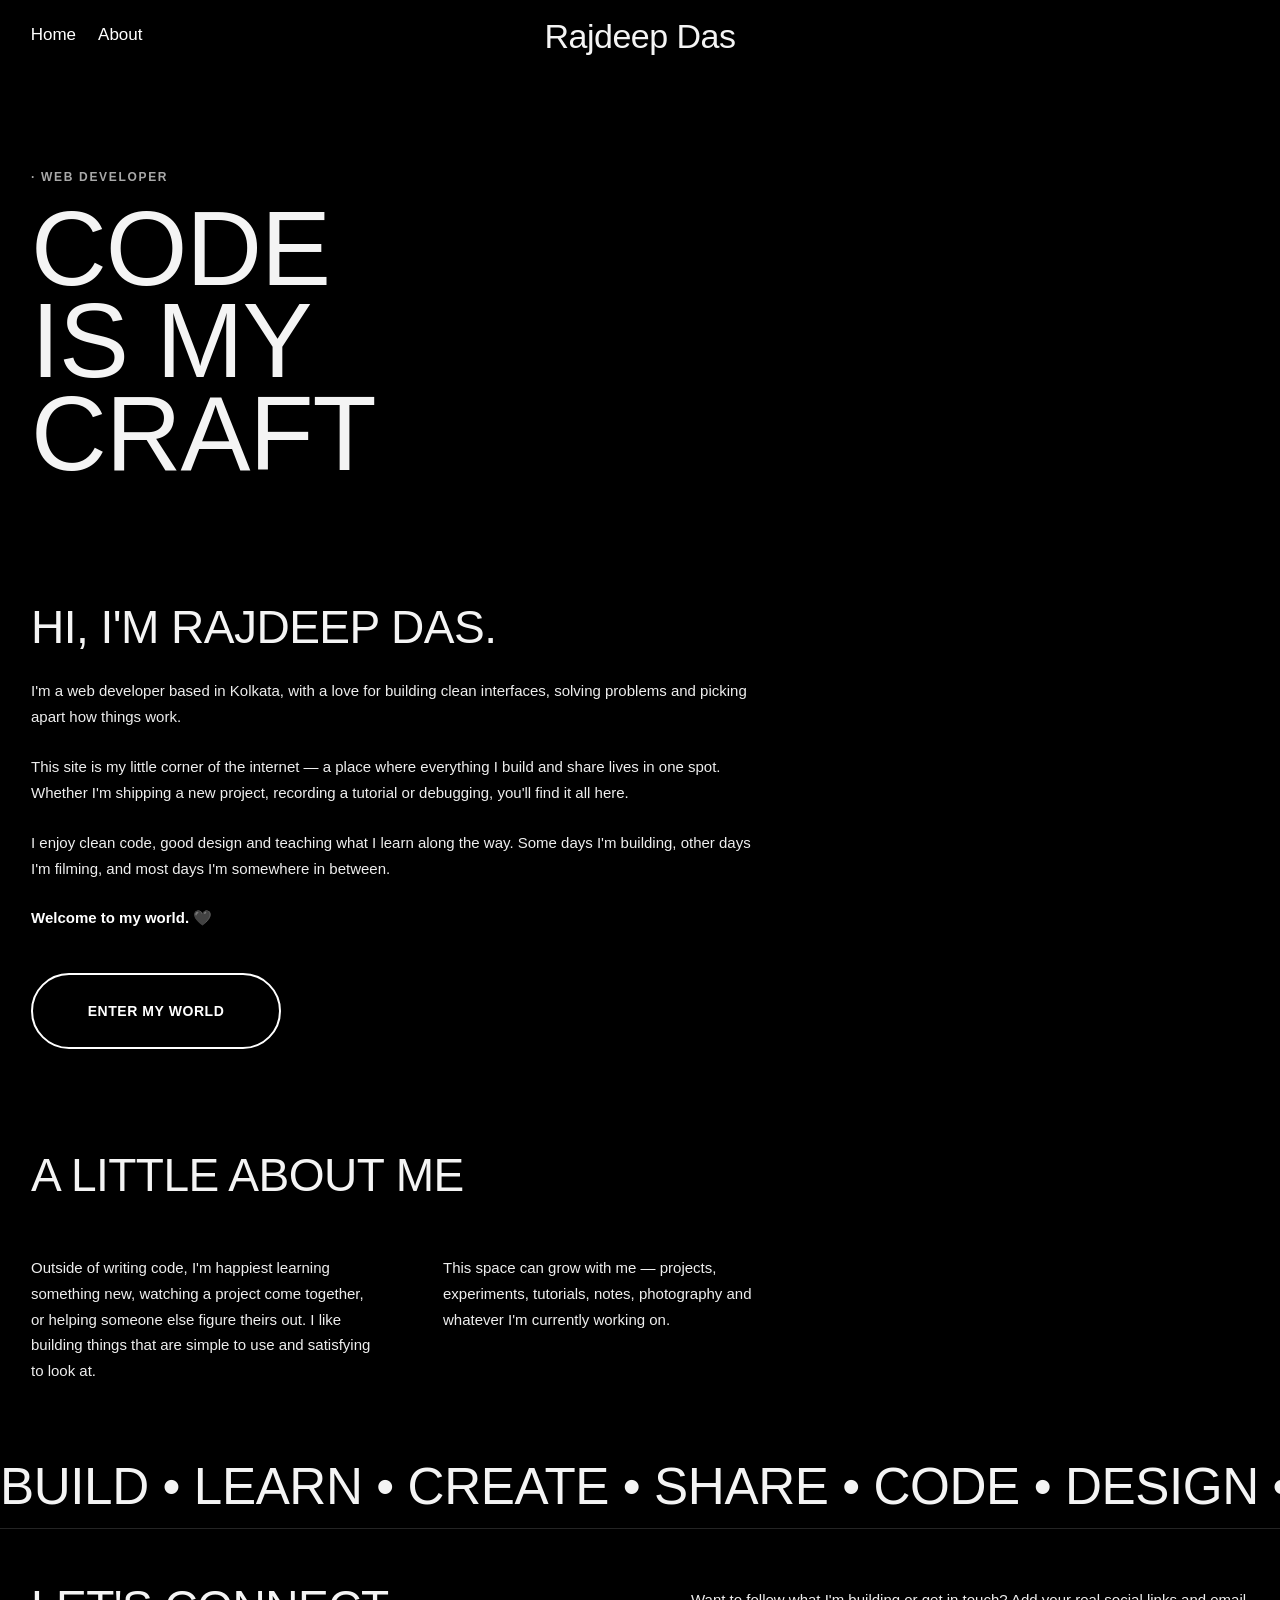
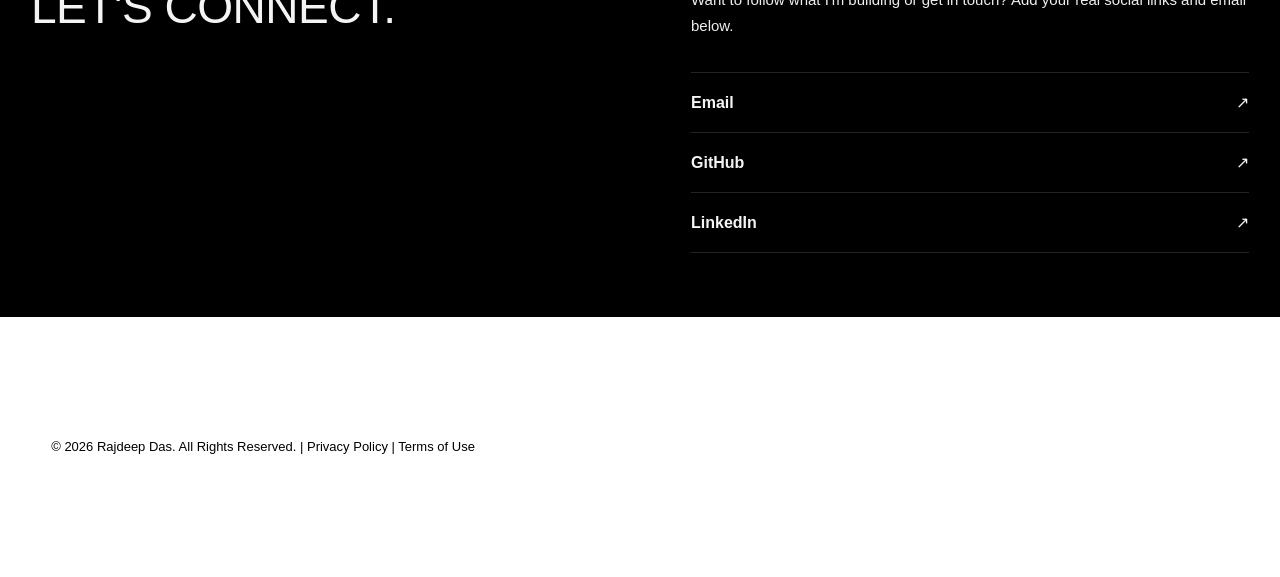
==== index.html @ 09989c33 "Add files via upload You can check if a social media handle is available across multiple platforms a" ====
<!DOCTYPE html>
<html lang="en">
<head>
  <meta charset="UTF-8">
  <meta name="viewport" content="width=device-width, initial-scale=1.0">
  <meta name="description" content="Rajdeep Das — software engineer and web developer.">
  <title>Rajdeep Das</title>
  <link rel="stylesheet" href="style.css">
</head>
<body>
  <header class="site-header" id="top">
    <nav class="desktop-nav" aria-label="Primary navigation">
      <a class="active" href="#top">Home</a>

      <div class="nav-dropdown">
        <button class="nav-dropdown-trigger" id="about-menu-trigger" type="button"
                aria-expanded="false" aria-controls="about-menu">
          About
        </button>

        <div class="nav-dropdown-menu" id="about-menu" role="menu" aria-label="About navigation">
          <a href="index.html#about" role="menuitem">About</a>
          <a href="connect_with_me.html#top" role="menuitem">Connect with Me</a>
          <a href="contact.html#top" role="menuitem">Contact</a>
          <a href="PrivatePolicy.html#top" role="menuitem">Privacy Policy</a>
          <a href="terms.html#top" role="menuitem">Terms of Use</a>
        </div>
      </div>
    </nav>

    <a class="wordmark" href="#top" aria-label="Rajdeep Das home">Rajdeep Das</a>

    <button class="menu-btn" id="menu-btn" type="button"
            aria-label="Open navigation" aria-expanded="false" aria-controls="mobile-menu">
      <span></span>
      <span></span>
    </button>
  </header>
  
  <nav class="mobile-menu" id="mobile-menu" aria-label="Mobile navigation" aria-hidden="true">
    <div class="mobile-menu-inner">
      <a href="#top" class="mobile-main-link">Home</a>
      <button class="mobile-about-toggle" id="mobile-about-toggle" type="button"
              aria-expanded="false" aria-controls="mobile-about-menu">
        <span>About</span><span class="mobile-arrow" aria-hidden="true">›</span>
      </button>

      <div class="mobile-about-menu" id="mobile-about-menu" aria-hidden="true">
        <button class="mobile-back" id="mobile-back" type="button">
          <span aria-hidden="true">‹</span> Back
        </button>
        <a href="index.html#about">About</a>
        <a href="connect_with_me.html#top">Connect with Me</a>
        <a href="contact.html#top">Contact</a>
        <a href="PrivatePolicy.html#top">Privacy Policy</a>
        <a href="terms.html#top">Terms of Use</a>
      </div>
    </div>
  </nav>

  <main>
    <section class="hero" aria-labelledby="hero-title">
      <div class="hero-copy">
        <p class="eyebrow reveal">· Web developer</p>
        <h1 id="hero-title" class="reveal">Code<br>is my<br>craft</h1>
      </div>
    </section>
  
    <section class="intro section-shell" id="about">
      <div class="intro-copy">
        <h2 class="reveal">Hi, I'm Rajdeep Das.</h2>
        <p class="reveal">I'm a web developer based in Kolkata, with a love for building clean interfaces, solving
          problems and picking apart how things work.</p>
        <p class="reveal">This site is my little corner of the internet — a place where everything I build and share lives
          in one spot. Whether I'm shipping a new project, recording a tutorial or debugging, you'll find it all here.</p>
        <p class="reveal">I enjoy clean code, good design and teaching what I learn along the way. Some days I'm building,
          other days I'm filming, and most days I'm somewhere in between.</p>
        <p class="signoff reveal">Welcome to my world. 🖤</p>
        <a href="connect_with_me.html" class="outline-button reveal">Enter my world</a>
      </div>
    </section>
  
    <section class="about-more section-shell" id="connect">
      <div class="section-heading">
        <h2 class="reveal">A little about me</h2>
      </div>
      <div class="about-grid">
        <p class="reveal">Outside of writing code, I'm happiest learning something new, watching a project come together,
          or helping someone else figure theirs out. I like building things that are simple to use and satisfying to look
          at.</p>
        <p class="reveal">This space can grow with me — projects, experiments, tutorials, notes, photography and whatever
          I'm currently working on.</p>
      </div>
    </section>
  
    <section class="ticker" aria-label="Site message">
      <div class="ticker-track">
        <span>Build • Learn • Create • Share • Code • Design • Build • Learn • Create • Share •</span>
        <span aria-hidden="true">Build • Learn • Create • Share • Code • Design • Build • Learn • Create • Share •</span>
      </div>
    </section>
  
    <section class="connect section-shell" id="contact">
      <div class="section-heading">
        <h2 class="reveal">Let's connect.</h2>
      </div>
      <div class="connect-content">
        <p class="reveal">Want to follow what I'm building or get in touch? Add your real social links and email below.
        </p>
        <div class="link-list">
          <a class="reveal" href="mailto:rajdeepdas2212@gmail.com?subject=Hello%20Rajdeep&body=Hi%20Rajdeep,">
            Email <span>↗</span>
          </a>
          <a class="reveal" href="https://github.com/rajdeepdas2212" target="_blank" rel="noopener noreferrer">
            GitHub <span>↗</span>
          </a>
          <a class="reveal" href="https://www.linkedin.com/in/codewithrajdeep2212/" target="_blank"
            rel="noopener noreferrer">
            LinkedIn <span>↗</span>
          </a>
        </div>
      </div>
    </section>
  </main>

<footer class="site-footer reveal">
  <div class="footer-inner">
    <span>© 2026 Rajdeep Das. All Rights Reserved.</span>
    <span class="separator">|</span>
    <a href="PrivatePolicy.html#top">Privacy Policy</a>
    <span class="separator">|</span>
    <a href="terms.html">Terms of Use</a>
  </div>
</footer>

  <script src="script.js"></script>
</body>
</html>
---- style.css ----
/* Rajdeep Das — typography/layout pass based on the supplied sample reference. */

@font-face {
  font-family: "Anton";
  font-style: normal;
  font-weight: 400;
  font-display: swap;
  src: url("https://file.squarespace-cdn.com/content/v2/namespaces/fonts/libraries/sqsp/assets/c8e5d1ad-81b6-48b9-a934-7d681ff1bd5d/latin.woff2") format("woff2");
}

@font-face {
  font-family: "Inter";
  font-style: normal;
  font-weight: 400;
  font-display: swap;
  src: url("https://file.squarespace-cdn.com/content/v2/namespaces/fonts/libraries/sqsp/assets/ac496057-4c9f-4e6b-ae6d-795906fe1a84/latin.woff2") format("woff2");
}

@font-face {
  font-family: "Inter";
  font-style: normal;
  font-weight: 700;
  font-display: swap;
  src: url("https://file.squarespace-cdn.com/content/v2/namespaces/fonts/libraries/sqsp/assets/b649195f-d7be-4a83-88d7-87c74c1f1590/latin.woff2") format("woff2");
}

:root {
  --black: #000;
  --white: #fff;
  --text: #f4f4f4;
  --muted: #a9a9a9;
  --line: #242424;
  --max-width: 1440px;
  --gutter: clamp(18px, 2.4vw, 38px);
  --display: "Anton", Impact, "Arial Narrow Bold", sans-serif;
  --body: "Inter", Arial, sans-serif;
}

* {
  box-sizing: border-box;
}

html {
  scroll-behavior: smooth;
  background: var(--black);
}

body {
  margin: 0;
  min-width: 320px;
  overflow-x: hidden;
  background: var(--black);
  color: var(--text);
  font-family: var(--body);
  font-synthesis: none;
  -webkit-font-smoothing: antialiased;
  text-rendering: optimizeLegibility;
}

body.menu-open {
  overflow: hidden;
}

a {
  color: inherit;
  text-decoration: none;
}

button {
  font: inherit;
}

.site-header {
  position: relative;
  z-index: 50;
  width: 100%;
  min-height: 82px;
  padding: 22px var(--gutter) 14px;
  display: grid;
  grid-template-columns: 1fr auto 1fr;
  align-items: start;
  background: var(--black);
}

.wordmark {
  grid-column: 2;
  grid-row: 1;
  font-family: var(--display);
  font-size: clamp(34px, 2.65vw, 46px);
  font-weight: 400;
  line-height: .84;
  letter-spacing: -.015em;
  text-align: center;
  white-space: nowrap;
}

.desktop-nav {
  grid-column: 1;
  grid-row: 1;
  display: flex;
  align-items: center;
  gap: 18px;
  padding-top: 2px;
  font-size: 15px;
  line-height: 1;
}

.desktop-nav a {
  position: relative;
  padding-bottom: 7px;
}

.desktop-nav a::after {
  content: "";
  position: absolute;
  left: 0;
  right: 100%;
  bottom: 0;
  height: 1px;
  background: currentColor;
  transition: right .25s ease;
}

.desktop-nav a:hover::after,
.desktop-nav a.active::after {
  right: 0;
}

.menu-btn,
.mobile-menu {
  display: none;
}

.hero {
  width: min(100%, var(--max-width));
  min-height: clamp(420px, 55vh, 560px);
  margin: 0 auto;
  padding: clamp(60px, 6vw, 88px) var(--gutter) clamp(55px, 6vw, 86px);
  display: flex;
  align-items: center;
}

.hero-copy {
  width: min(100%, 780px);
  transform: translateY(-2%);
}

.eyebrow,
.section-label {
  margin: 0 0 18px;
  color: var(--muted);
  font-size: 12px;
  line-height: 1.2;
  font-weight: 700;
  letter-spacing: .14em;
  text-transform: uppercase;
}

.eyebrow {
  display: inline-flex;
  align-items: baseline;
  gap: 0;
}

.hero h1 {
  margin: 0;
  max-width: 8ch;
  font-family: var(--display);
  font-size: clamp(68px, 8.2vw, 122px);
  font-weight: 400;
  line-height: .88;
  letter-spacing: -.01em;
  text-transform: uppercase;
  white-space: normal;
  overflow-wrap: normal;
}

.section-shell {
  width: min(100%, var(--max-width));
  margin-inline: auto;
  padding-inline: var(--gutter);
}

.intro {
  padding-top: 30px;
  padding-bottom: 48px;
}

.intro-copy {
  width: min(100%, 760px);
}

.intro h2,
.about-more h2,
.skills h2,
.connect h2 {
  margin: 0 0 30px;
  font-family: var(--display);
  font-size: clamp(38px, 3.6vw, 56px);
  font-weight: 400;
  line-height: .9;
  letter-spacing: -.012em;
  text-transform: uppercase;
}

.intro p,
.about-grid p,
.connect-content > p {
  max-width: 720px;
  margin: 0 0 24px;
  color: #eeeeee;
  font-size: clamp(15px, 1.15vw, 18px);
  line-height: 1.72;
}

.signoff {
  color: var(--white) !important;
  font-weight: 700;
}

.outline-button {
  display: inline-flex;
  align-items: center;
  justify-content: center;
  min-width: 250px;
  min-height: 76px;
  margin-top: 18px;
  padding: 16px 30px;
  border: 2px solid var(--white);
  border-radius: 999px;
  font-size: 14px;
  line-height: 1;
  font-weight: 600;
  letter-spacing: .04em;
  text-transform: uppercase;
  transition: background .25s ease, color .25s ease, transform .25s ease;
}

.outline-button:hover {
  background: var(--white);
  color: var(--black);
  transform: translateY(-2px);
}

.ticker {
  width: 100%;
  overflow: hidden;
  padding: 16px 0 18px;
  border: 0;
  background: transparent;
  white-space: nowrap;
}

.ticker-track {
  display: flex;
  width: max-content;
  animation: marquee 25s linear infinite;
}

.ticker span {
  padding-right: 28px;
  font-family: var(--display);
  font-size: clamp(34px, 4vw, 58px);
  font-weight: 400;
  line-height: .9;
  letter-spacing: -.008em;
  text-transform: uppercase;
}

@keyframes marquee {
  to {
    transform: translateX(-50%);
  }
}

.about-more,
.connect {
  padding-top: 58px;
  padding-bottom: 64px;
}

.about-more {
  display: grid;
  grid-template-columns: 1fr;
  gap: 28px;
}

.about-grid {
  display: grid;
  grid-template-columns: 1fr 1fr;
  gap: clamp(30px, 5vw, 70px);
  align-self: start;
  max-width: 760px;
}

.about-grid p {
  margin: 0;
}





.connect {
  display: grid;
  grid-template-columns: minmax(280px, .9fr) minmax(0, 1.1fr);
  gap: clamp(40px, 8vw, 120px);
  border-top: 1px solid var(--line);
}

.connect-content {
  align-self: start;
}

.link-list {
  display: grid;
  margin-top: 34px;
  border-top: 1px solid var(--line);
}

.link-list a {
  display: flex;
  align-items: center;
  justify-content: space-between;
  gap: 20px;
  padding: 20px 0;
  border-bottom: 1px solid var(--line);
  font-size: 16px;
  font-weight: 600;
  transition: padding .2s ease;
}

.link-list a:hover {
  padding-inline: 10px;
}

/* Base Footer Style */
.site-footer {
  min-height: auto;
  padding: 20px 4vw;
  display: flex;
  align-items: center;
  justify-content: flex-start;
  background: var(--white, #ffffff);
  color: var(--black, #000000);
  font-size: 13px;
  line-height: 1.4;
  overflow-x: auto;
}

/* Tablet */

.desktop-nav {
  grid-column: 1;
  grid-row: 1;
  display: flex;
  align-items: center;
  gap: 22px;
  padding-top: 3px;
  font-size: 17px;
  line-height: 1.2;
}

.desktop-nav>a,
.nav-dropdown-trigger {
  position: relative;
  border: 0;
  padding: 0;
  color: #fff;
  background: transparent;
  font: inherit;
  cursor: pointer;
  text-decoration: none;
}

.desktop-nav>a::after,
.nav-dropdown-trigger::after {
  display: none !important;
}

.nav-dropdown {
  position: relative;
}

.nav-dropdown-menu {
  position: absolute;
  top: calc(100% + 1px);
  left: -1px;
  width: max-content;
  min-width: 226px;
  padding: 16px 20px 17px;
  display: grid;
  gap: 13px;
  background: #000;
  border: 1px solid #333;
  opacity: 0;
  visibility: hidden;
  pointer-events: none;
  transform: translateY(-4px);
  transition: opacity .16s ease, transform .16s ease, visibility .16s ease;
}

.nav-dropdown:hover .nav-dropdown-menu,
.nav-dropdown:focus-within .nav-dropdown-menu,
.nav-dropdown-menu.is-open {
  opacity: 1;
  visibility: visible;
  pointer-events: auto;
  transform: translateY(0);
}

.nav-dropdown-menu a {
  position: relative;
  display: table;
  width: fit-content;
  font-size: 16px;
  line-height: 1.25;
  text-decoration: none !important;
  background: transparent !important;
}

.nav-dropdown-menu a::after {
  content: "";
  position: absolute;
  left: 0;
  bottom: -3px;
  width: 100%;
  height: 1px;
  background: currentColor;
  transform: scaleX(0);
  transform-origin: left center;
  transition: transform .2s ease;
}

.nav-dropdown-menu a:hover::after,
.nav-dropdown-menu a:focus-visible::after {
  transform: scaleX(1);
}

@media (max-width: 900px) {
  .site-header {
    min-height: 92px;
    padding-top: 27px;
  }

  .desktop-nav {
    display: none;
  }

  .menu-btn {
    grid-column: 3;
    grid-row: 1;
    display: grid;
    gap: 8px;
    justify-self: end;
    width: 48px;
    padding: 10px 0;
    border: 0;
    background: transparent;
    cursor: pointer;
  }

  .menu-btn span {
    display: block;
    width: 42px;
    height: 2px;
    margin-left: auto;
    background: var(--white);
    transition: transform .25s ease;
  }

  .menu-btn.is-open span:first-child {
    transform: translateY(5px) rotate(45deg);
  }

  .menu-btn.is-open span:last-child {
    transform: translateY(-5px) rotate(-45deg);
  }

  .mobile-menu {
    position: fixed;
    inset: 92px 0 auto 0;
    z-index: 25;
    display: grid;
    max-height: 0;
    overflow: hidden;
    background: #050505;
    transition: max-height .3s ease;
  }

  .mobile-menu.open {
    max-height: 430px;
    border-bottom: 1px solid var(--line);
  }

  .mobile-menu a {
    padding: 19px var(--gutter);
    border-top: 1px solid var(--line);
    font-size: 17px;
  }

  .hero {
    min-height: 500px;
    padding-top: 62px;
    padding-bottom: 64px;
  }

  .hero h1 {
    font-size: clamp(62px, 13vw, 108px);
  }

  .about-more,
  .connect {
    grid-template-columns: 1fr;
    gap: 45px;
  }

  .about-grid {
    grid-template-columns: 1fr 1fr;
  }

  .skills-grid {
    grid-template-columns: repeat(2, 1fr);
  }
}

/* Phone */
@media (max-width: 600px) {
  .site-header {
    min-height: 82px;
    padding: 23px var(--gutter) 21px;
  }

  .wordmark {
    font-size: 34px;
    line-height: .86;
  }

  .menu-btn {
    width: 40px;
  }

  .menu-btn span {
    width: 34px;
  }

  .mobile-menu {
    inset: 82px 0 auto 0;
  }

  .mobile-menu a {
    padding: 18px var(--gutter);
    font-size: 16px;
  }

  .hero {
    min-height: auto;
    padding-top: 54px;
    padding-bottom: 52px;
    align-items: flex-start;
  }

  .hero-copy {
    width: 100%;
    transform: none;
  }

  .eyebrow {
    margin-bottom: 16px;
    font-size: 9px;
  }

  .hero h1 {
    max-width: 7ch;
    font-size: clamp(54px, 15.5vw, 88px);
    line-height: .9;
    letter-spacing: -.005em;
  }

  .intro,
  .about-more,
  .connect {
    padding-top: 48px;
    padding-bottom: 52px;
  }

  .intro-copy,
  .connect-content {
    width: 100%;
  }

  .intro h2,
  .about-more h2,
  .skills h2,
  .connect h2 {
    margin-bottom: 25px;
    font-size: clamp(36px, 10.5vw, 49px);
    line-height: .9;
  }

  .intro p,
  .about-grid p,
  .connect-content > p {
    font-size: 15px;
    line-height: 1.7;
  }

  .outline-button {
    width: 100%;
    min-height: 68px;
    margin-top: 14px;
    font-size: 15px;
  }

  .ticker {
    padding: 12px 0 14px;
    border: 0;
    background: transparent;
  }

  .ticker span {
    font-size: 34px;
    padding-right: 24px;
  }

  .about-more,
  .connect {
    gap: 28px;
  }

  .about-grid {
    grid-template-columns: 1fr;
    gap: 25px;
  }

  .section-label {
    margin-bottom: 14px;
    font-size: 10px;
  }

  .skills-grid {
    grid-template-columns: 1fr;
  }

  .skill-item {
    min-height: 86px;
    padding: 22px;
    font-size: 16px;
  }

  .link-list {
    margin-top: 25px;
  }

  .link-list a {
    padding: 18px 0;
    font-size: 15px;
  }

}

@media (prefers-reduced-motion: reduce) {
  html {
    scroll-behavior: auto;
  }

  *,
  *::before,
  *::after {
    animation-duration: .01ms !important;
    animation-iteration-count: 1 !important;
    transition-duration: .01ms !important;
  }
}


/* Final section alignment / spacing pass */
.intro-copy,
.about-more .section-heading,
.about-more .about-grid {
  margin-left: 0;
}

.about-more .section-heading {
  width: min(100%, 760px);
}

.about-more .section-label {
  text-align: left;
}

.ticker {
  margin: 0;
  border: 0;
  background: transparent;
}

.connect {
  grid-template-columns: 1fr 1fr;
  gap: clamp(40px, 8vw, 120px);
}

/* Taller footer */
.site-footer {
  min-height: 260px;
  padding-top: 72px;
  padding-bottom: 72px;
}

/* Tablet Media Query */
@media (max-width: 900px) {
  .intro {
    padding-top: 30px;
    padding-bottom: 44px;
  }

  .about-more,
  .connect {
    padding-top: 52px;
    padding-bottom: 58px;
  }

  .about-more {
    grid-template-columns: 1fr;
  }

  .about-more .section-heading,
  .about-more .about-grid {
    width: 100%;
    max-width: 760px;
  }

  .connect {
    grid-template-columns: 1fr;
    gap: 36px;
  }
}

/* Mobile Phone Media Query */
@media (max-width: 600px) {
  .intro {
    padding-top: 28px;
    padding-bottom: 38px;
  }

  .about-more,
  .connect {
    padding-top: 42px;
    padding-bottom: 48px;
  }

  .about-more .section-heading {
    width: 100%;
  }

}

@media (max-width: 900px) {
  .nav-dropdown {
    display: none;
  }
}

/* Final navigation alignment */
.desktop-nav {
  align-items: flex-start;
}

.nav-dropdown {
  align-self: flex-start;
  padding-bottom: 0;
}

.nav-dropdown-trigger {
  display: block;
  margin: 0;
}

@media (max-width: 900px) {
  .mobile-menu {
    padding: 0;
  }

  .mobile-menu .nav-dropdown-menu {
    position: static;
    display: grid;
    min-width: 0;
    width: 100%;
    padding: 0;
    border: 0;
    box-shadow: none;
    opacity: 1;
    visibility: visible;
    transform: none;
    background: #050505;
  }

  .mobile-menu .nav-dropdown-menu a {
    display: block;
    padding: 19px var(--gutter);
    border-top: 1px solid var(--line);
    font-size: 17px;
  }
}


/* =========================================================
   Mobile navigation — same full-screen sliding effect as the
   Connect page, adapted to the black Index page.
   ========================================================= */
@media (max-width: 900px) {
  .site-header {
    position: relative;
    z-index: 100;
  }

  .menu-btn {
    position: fixed;
    top: 27px;
    right: var(--gutter);
    z-index: 101;
    display: flex;
    width: 42px;
    height: 30px;
    margin: 0;
    padding: 4px 0;
    border: 0;
    background: transparent;
    flex-direction: column;
    justify-content: space-between;
    align-items: flex-end;
    cursor: pointer;
  }

  .menu-btn span {
    display: block;
    width: 42px;
    height: 2px;
    margin: 0;
    background: var(--white);
    transform-origin: center;
    transition: transform .25s ease, opacity .2s ease;
  }

  /* Two animated bars become a normal X — never a chevron. */
  .menu-btn.is-open span:first-child {
    transform: translateY(10px) rotate(45deg);
  }

  .menu-btn.is-open span:last-child {
    transform: translateY(-10px) rotate(-45deg);
  }

  /* Full-screen drawer: black version of the Connect-page effect. */
  .mobile-menu {
    position: fixed;
    inset: 0;
    z-index: 60;
    display: block;
    width: 100%;
    height: 100dvh;
    max-height: none;
    padding: 0;
    overflow: hidden;
    background: var(--black);
    visibility: hidden;
    pointer-events: none;
    transform: translateX(-100%);
    transition:
      transform .32s cubic-bezier(.22,.61,.36,1),
      visibility 0s linear .32s;
  }

  .mobile-menu.open {
    max-height: none;
    border: 0;
    visibility: visible;
    pointer-events: auto;
    transform: translateX(0);
    transition:
      transform .32s cubic-bezier(.22,.61,.36,1),
      visibility 0s;
  }

  .mobile-menu-inner {
    position: relative;
    min-height: 100%;
    height: 100%;
    padding: 150px var(--gutter) 60px;
    display: flex;
    flex-direction: column;
    align-items: flex-start;
    overflow: hidden;
    background: var(--black);
  }

  .mobile-main-link,
  .mobile-about-toggle {
    color: var(--white);
    font-family: var(--body);
    font-size: clamp(30px, 6.5vw, 48px);
    font-weight: 400;
    line-height: 1.05;
    letter-spacing: -.015em;
  }

  .mobile-main-link {
    display: block;
  }

  a.mobile-main-link {
    color: var(--white);
    font-family: var(--body);
    font-size: clamp(30px, 6.5vw, 48px);
    font-weight: 400;
    line-height: 1.05;
    letter-spacing: -.015em;
}

  .mobile-about-toggle {
    width: auto;
    margin-top: 22px;
    padding: 0;
    display: flex;
    align-items: center;
    gap: 14px;
    border: 0;
    background: transparent;
    cursor: pointer;
    font: inherit;
  }

  .mobile-arrow {
    font-size: 1em;
    font-weight: 300;
    line-height: 1;
  }

  /* About sub-panel slides in from the right, like the reference menu. */
  .mobile-about-menu {
    position: absolute;
    inset: 0;
    padding: 150px var(--gutter) 60px;
    display: flex;
    flex-direction: column;
    align-items: flex-start;
    gap: 24px;
    background: var(--black);
    color: var(--white);
    transform: translateX(100%);
    transition: transform .30s cubic-bezier(.22,.61,.36,1);
    pointer-events: none;
  }

  .mobile-about-menu.is-open {
    transform: translateX(0);
    pointer-events: auto;
  }

  .mobile-back {
    margin: 0 0 26px;
    padding: 0;
    border: 0;
    background: transparent;
    color: #8f8f8f;
    font: inherit;
    font-size: clamp(28px, 6vw, 44px);
    line-height: 1;
    cursor: pointer;
    display: flex;
    align-items: center;
    gap: 7px;
  }

  .mobile-about-menu a {
    color: var(--white);
    font-size: clamp(28px, 6vw, 44px);
    line-height: .98;
    letter-spacing: -.015em;
  }

  .mobile-menu a:hover,
  .mobile-menu a:focus-visible {
    text-decoration: none;
  }
}

@media (max-width: 600px) {
  .menu-btn {
    top: 20px;
    right: 7vw;
    width: 34px;
    height: 27px;
  }

  .menu-btn span {
    width: 34px;
    height: 1.8px;
  }

  .menu-btn.is-open span:first-child {
    transform: translateY(9px) rotate(45deg);
  }

  .menu-btn.is-open span:last-child {
    transform: translateY(-9px) rotate(-45deg);
  }

  .mobile-menu-inner,
  .mobile-about-menu {
    padding: 120px 8vw 50px;
  }

  .mobile-main-link,
  .mobile-about-toggle {
    font-size:  clamp(30px, 6.5vw, 48px);
    line-height: .98;
    letter-spacing: -.015em;
  }

  .mobile-about-toggle {
    margin-top: 18px;
    gap: 11px;
  }

  .mobile-about-menu {
    gap: 20px;
  }

  .mobile-about-menu a,
  .mobile-back {
    font-size: clamp(26px, 7vw, 38px);
    line-height: .98;
    letter-spacing: -.015em;
  }

  .mobile-back {
    margin-bottom: 20px;
  }
}

.mobile-main-link,
.mobile-about-link {
  display: block;
  margin-left: 0 !important;
  padding-left: 0 !important;
  text-align: left !important;
}

.mobile-main-link {
  border-top: none !important;
}

.outline-button {
  position: relative;
  isolation: isolate;
  overflow: hidden;

  display: inline-flex;
  align-items: center;
  justify-content: center;

  min-width: 250px;
  min-height: 76px;
  margin-top: 18px;
  padding: 16px 30px;

  border: 2px solid var(--white);
  border-radius: 999px;

  color: var(--white);
  background: var(--black);

  font-size: 14px;
  line-height: 1;
  font-weight: 600;
  letter-spacing: .04em;
  text-transform: uppercase;

  text-decoration: none;

  transition:
    color .2s ease,
    border-color .2s ease,
    transform .2s ease,
    box-shadow .2s ease;
}

/* Animated white fill — bottom to top */
.outline-button::before {
  content: "";
  position: absolute;
  inset: 0;
  z-index: -1;

  background: var(--white);

  transform: scaleY(0);
  transform-origin: bottom center;

  transition: transform .42s cubic-bezier(.22, .61, .36, 1);
}

.outline-button:hover::before,
.outline-button:focus-visible::before {
  transform: scaleY(1);
}

.outline-button:hover,
.outline-button:focus-visible {
  color: var(--black);
  border-color: var(--white);
  transform: translateY(-2px);
  outline: none;
}

.outline-button:hover {
  box-shadow: 0 3px 0 rgba(255, 255, 255, 0.15);
}

.outline-button:focus-visible {
  box-shadow:
    0 0 0 2px var(--black),
    0 0 0 4px var(--white);
}

@media (max-width: 900px) {
  .outline-button {
    width: 100%;
    min-height: 68px;
    margin-top: 14px;
    font-size: 15px;
  }
}

/* Scroll Popup Animation Styles */
.reveal {
  opacity: 0;
  transform: translateY(30px);
  transition: opacity 0.6s cubic-bezier(0.22, 0.61, 0.36, 1),
    transform 0.6s cubic-bezier(0.22, 0.61, 0.36, 1);
  will-change: opacity, transform;
}

.reveal.active {
  opacity: 1;
  transform: translateY(0);
}
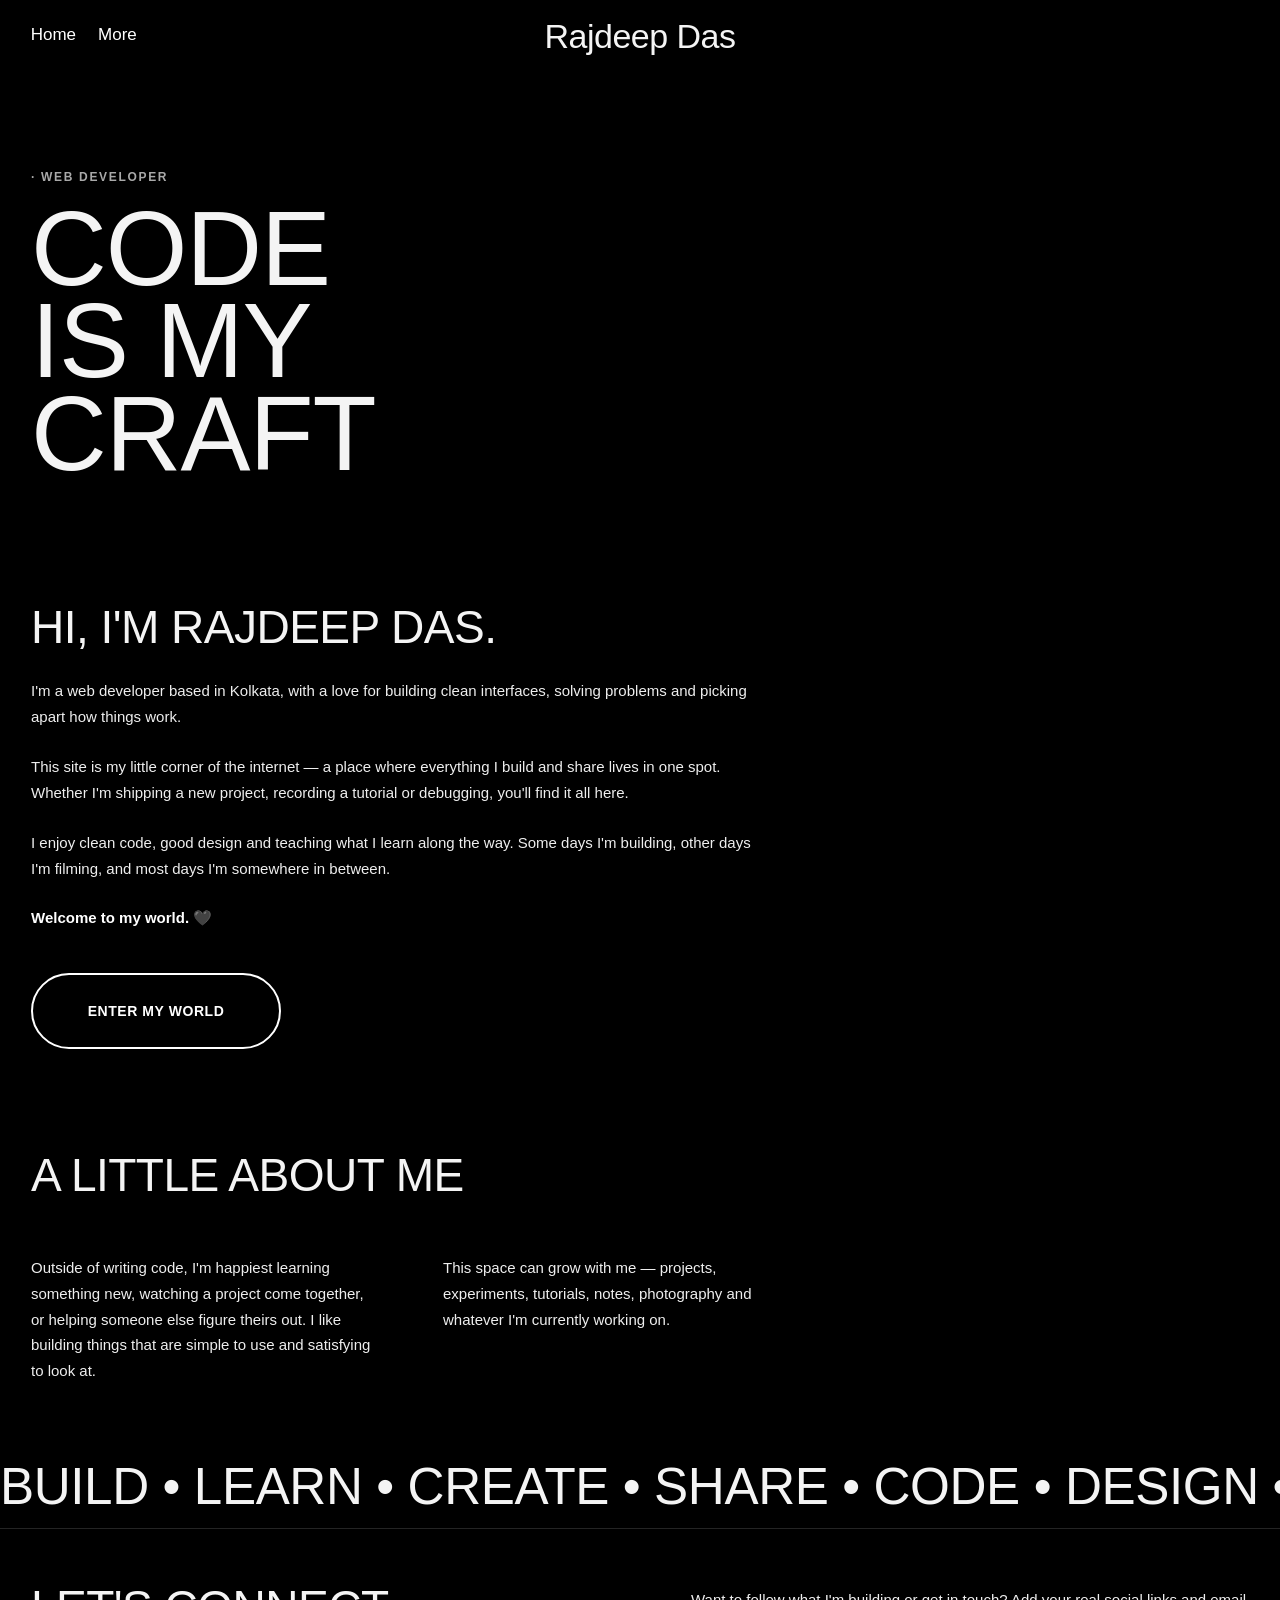
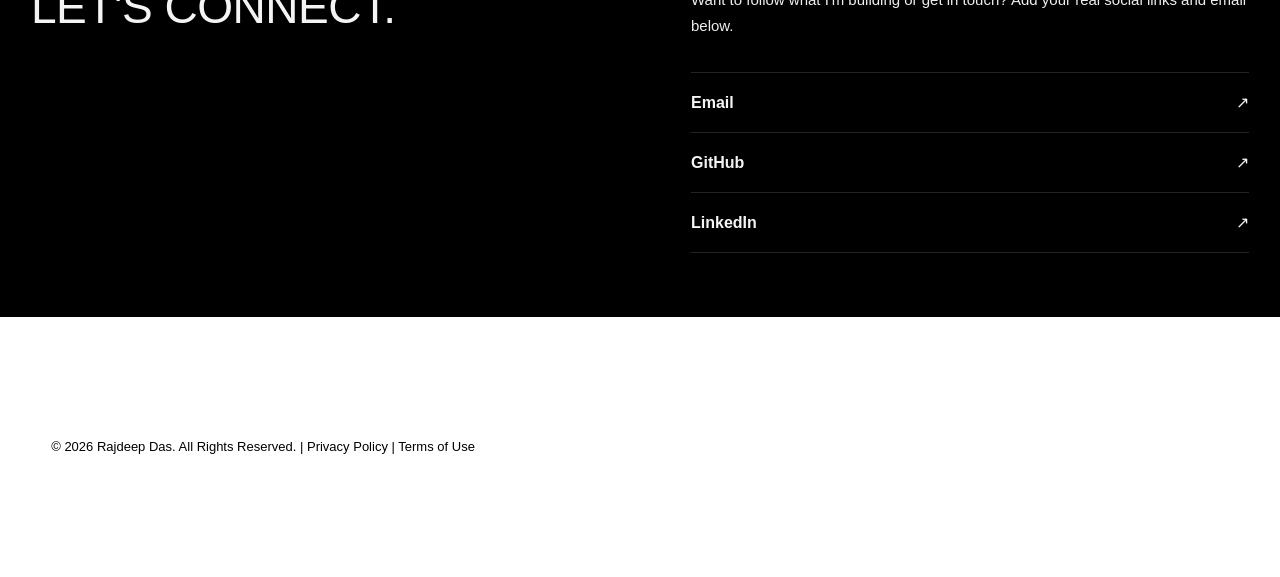
==== commit 659947f5: "Update index.html" ====
--- a/index.html
+++ b/index.html
@@ -15,7 +15,7 @@
       <div class="nav-dropdown">
         <button class="nav-dropdown-trigger" id="about-menu-trigger" type="button"
                 aria-expanded="false" aria-controls="about-menu">
-          About
+          More
         </button>
 
         <div class="nav-dropdown-menu" id="about-menu" role="menu" aria-label="About navigation">
@@ -42,7 +42,7 @@
       <a href="#top" class="mobile-main-link">Home</a>
       <button class="mobile-about-toggle" id="mobile-about-toggle" type="button"
               aria-expanded="false" aria-controls="mobile-about-menu">
-        <span>About</span><span class="mobile-arrow" aria-hidden="true">›</span>
+        <span>More</span><span class="mobile-arrow" aria-hidden="true">›</span>
       </button>
 
       <div class="mobile-about-menu" id="mobile-about-menu" aria-hidden="true">
